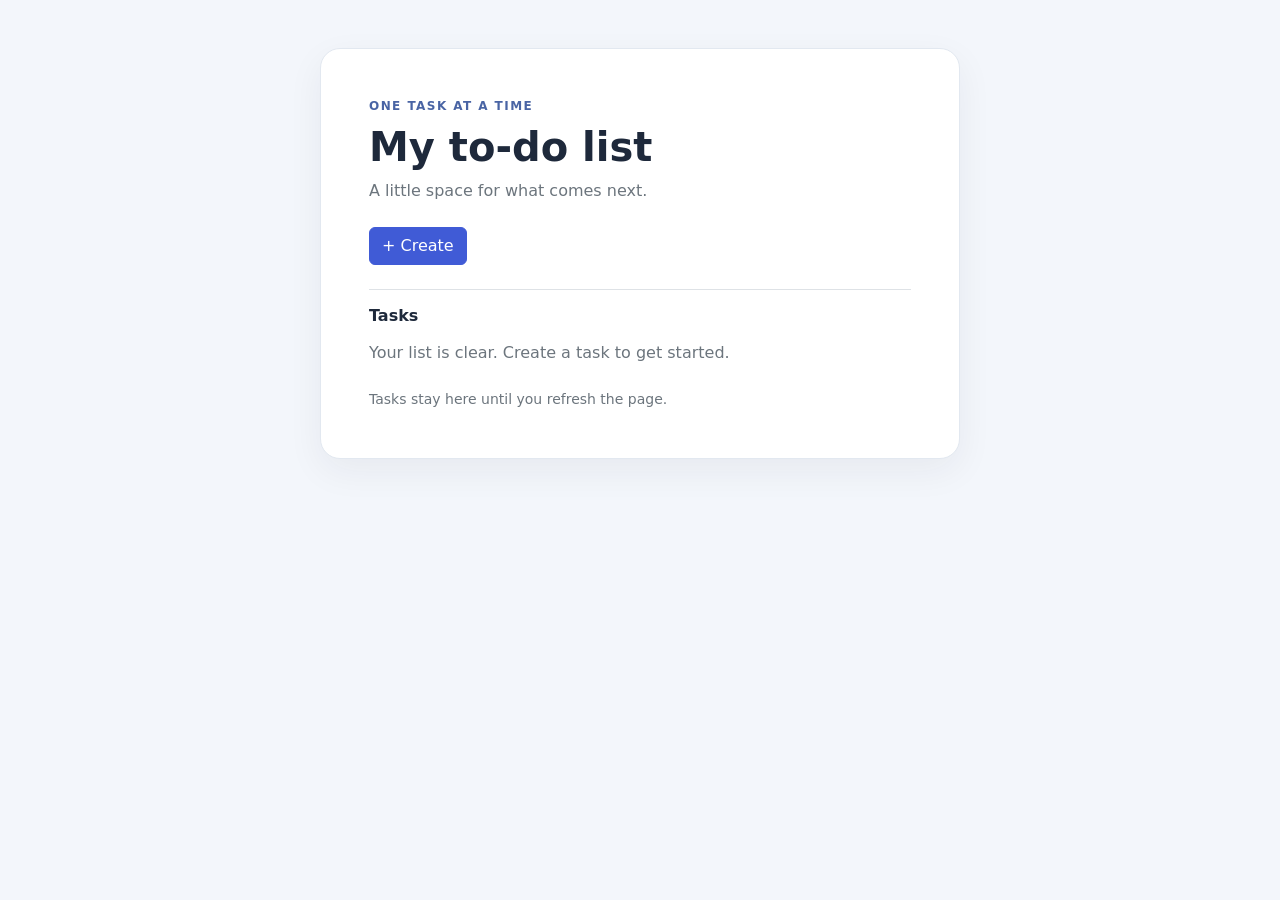
==== Nov 11th/index.html @ eb114dde "Add November 11 to-do app functions lab" ====
<!doctype html>
<html lang="en">
<head>
  <meta charset="utf-8">
  <meta name="viewport" content="width=device-width, initial-scale=1">
  <title>My To-Do List</title>
  <link href="https://cdn.jsdelivr.net/npm/bootstrap@5.3.3/dist/css/bootstrap.min.css" rel="stylesheet">
  <link href="styles.css" rel="stylesheet">
  <script src="script.js" defer></script>
</head>
<body>
  <main class="container py-5">
    <section class="todo-app mx-auto" aria-labelledby="app-title">
      <p class="eyebrow mb-2">ONE TASK AT A TIME</p>
      <h1 id="app-title" class="fw-bold mb-2">My to-do list</h1>
      <p class="text-secondary mb-4">A little space for what comes next.</p>

      <button id="create-button" class="btn btn-primary" type="button" aria-controls="task-form" aria-expanded="false">+ Create</button>

      <!-- A form submits when the user presses Enter or clicks Save. -->
      <form id="task-form" class="mt-4" hidden>
        <label for="task-input" class="form-label fw-semibold">What do you need to do?</label>
        <div class="input-group">
          <input id="task-input" class="form-control" type="text" placeholder="e.g. Practice JavaScript functions" required autocomplete="off">
          <button class="btn btn-primary" type="submit">Save</button>
        </div>
      </form>

      <div class="mt-4 pt-3 border-top">
        <h2 class="h6 fw-semibold mb-3">Tasks</h2>
        <p id="empty-message" class="text-secondary mb-0">Your list is clear. Create a task to get started.</p>
        <ul id="task-list" class="list-group list-group-flush" aria-label="Saved tasks" aria-live="polite" aria-relevant="additions"></ul>
      </div>
      <p class="small text-secondary mt-4 mb-0">Tasks stay here until you refresh the page.</p>
    </section>
  </main>
</body>
</html>
---- Nov 11th/styles.css ----
:root {
  color-scheme: light;
}

body {
  min-height: 100vh;
  background: #f3f6fb;
  color: #1e293b;
}

.todo-app {
  max-width: 640px;
  padding: clamp(1.5rem, 5vw, 3rem);
  background: #fff;
  border: 1px solid #e2e8f0;
  border-radius: 1.25rem;
  box-shadow: 0 12px 36px rgb(30 41 59 / 6%);
}

.eyebrow {
  color: #4964a4;
  font-size: 0.75rem;
  font-weight: 700;
  letter-spacing: 0.12em;
}

.btn-primary {
  --bs-btn-bg: #405bd6;
  --bs-btn-border-color: #405bd6;
  --bs-btn-hover-bg: #3249b4;
  --bs-btn-hover-border-color: #3249b4;
  --bs-btn-active-bg: #293e9d;
  --bs-btn-active-border-color: #293e9d;
}

.list-group-item {
  padding: 1rem 0;
  color: inherit;
  overflow-wrap: anywhere;
  white-space: pre-wrap;
}
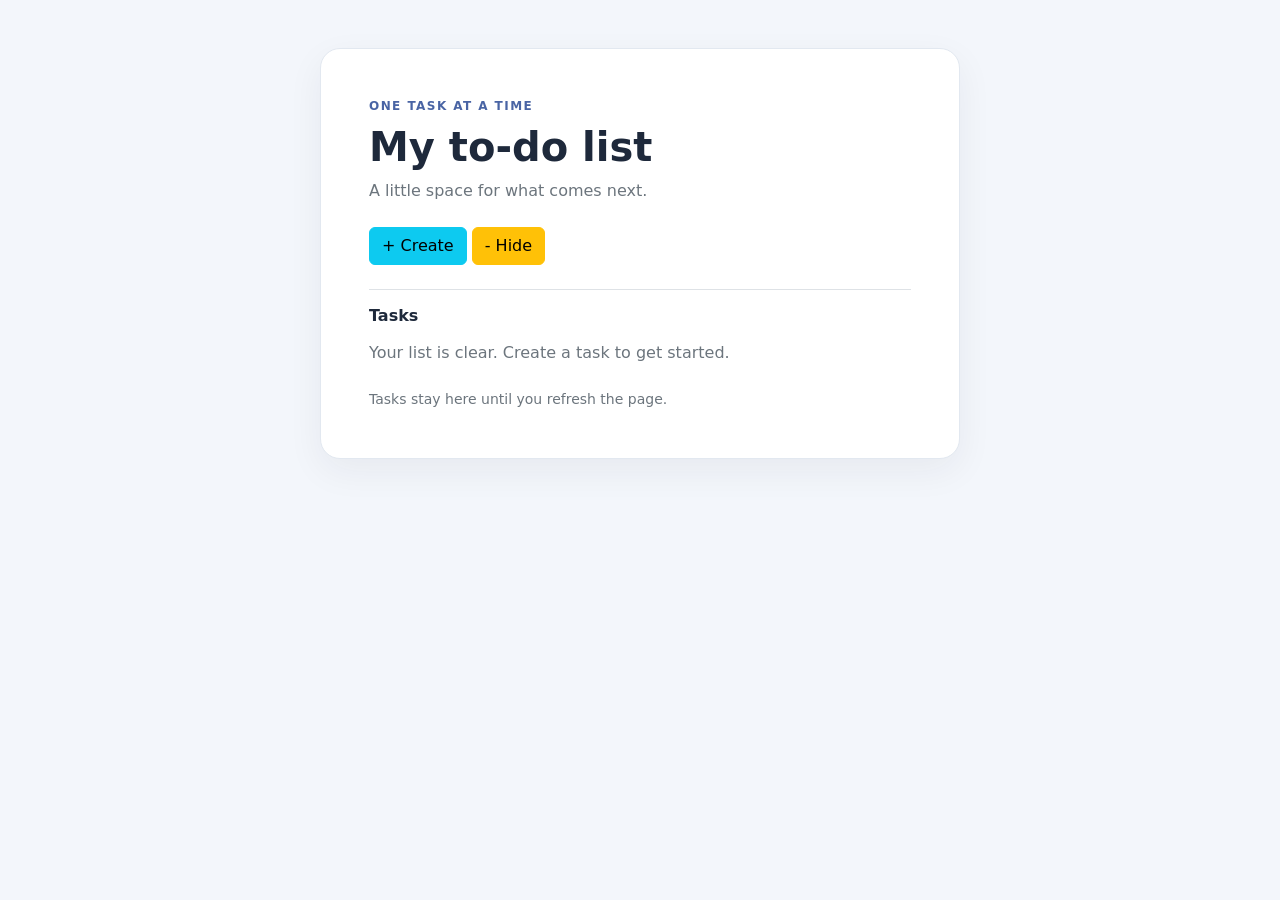
==== commit b0ed33ae: "Update November 11 lab with hide function and live input preview" ====
--- a/Nov 11th/index.html
+++ b/Nov 11th/index.html
@@ -15,7 +15,9 @@
       <h1 id="app-title" class="fw-bold mb-2">My to-do list</h1>
       <p class="text-secondary mb-4">A little space for what comes next.</p>
 
-      <button id="create-button" class="btn btn-primary" type="button" aria-controls="task-form" aria-expanded="false">+ Create</button>
+      <button id="create-button" class="btn btn-info" type="button" aria-controls="task-form" aria-expanded="false">+ Create</button>
+      <button id="hide-button" class="btn btn-warning" type="button" aria-controls="task-form" aria-expanded="false">- Hide</button>
+      <div id="realTimeContent"></div>
 
       <!-- A form submits when the user presses Enter or clicks Save. -->
       <form id="task-form" class="mt-4" hidden>
@@ -25,6 +27,7 @@
           <button class="btn btn-primary" type="submit">Save</button>
         </div>
       </form>
+      <h2 hidden>Hidden Content</h2>
 
       <div class="mt-4 pt-3 border-top">
         <h2 class="h6 fw-semibold mb-3">Tasks</h2>
